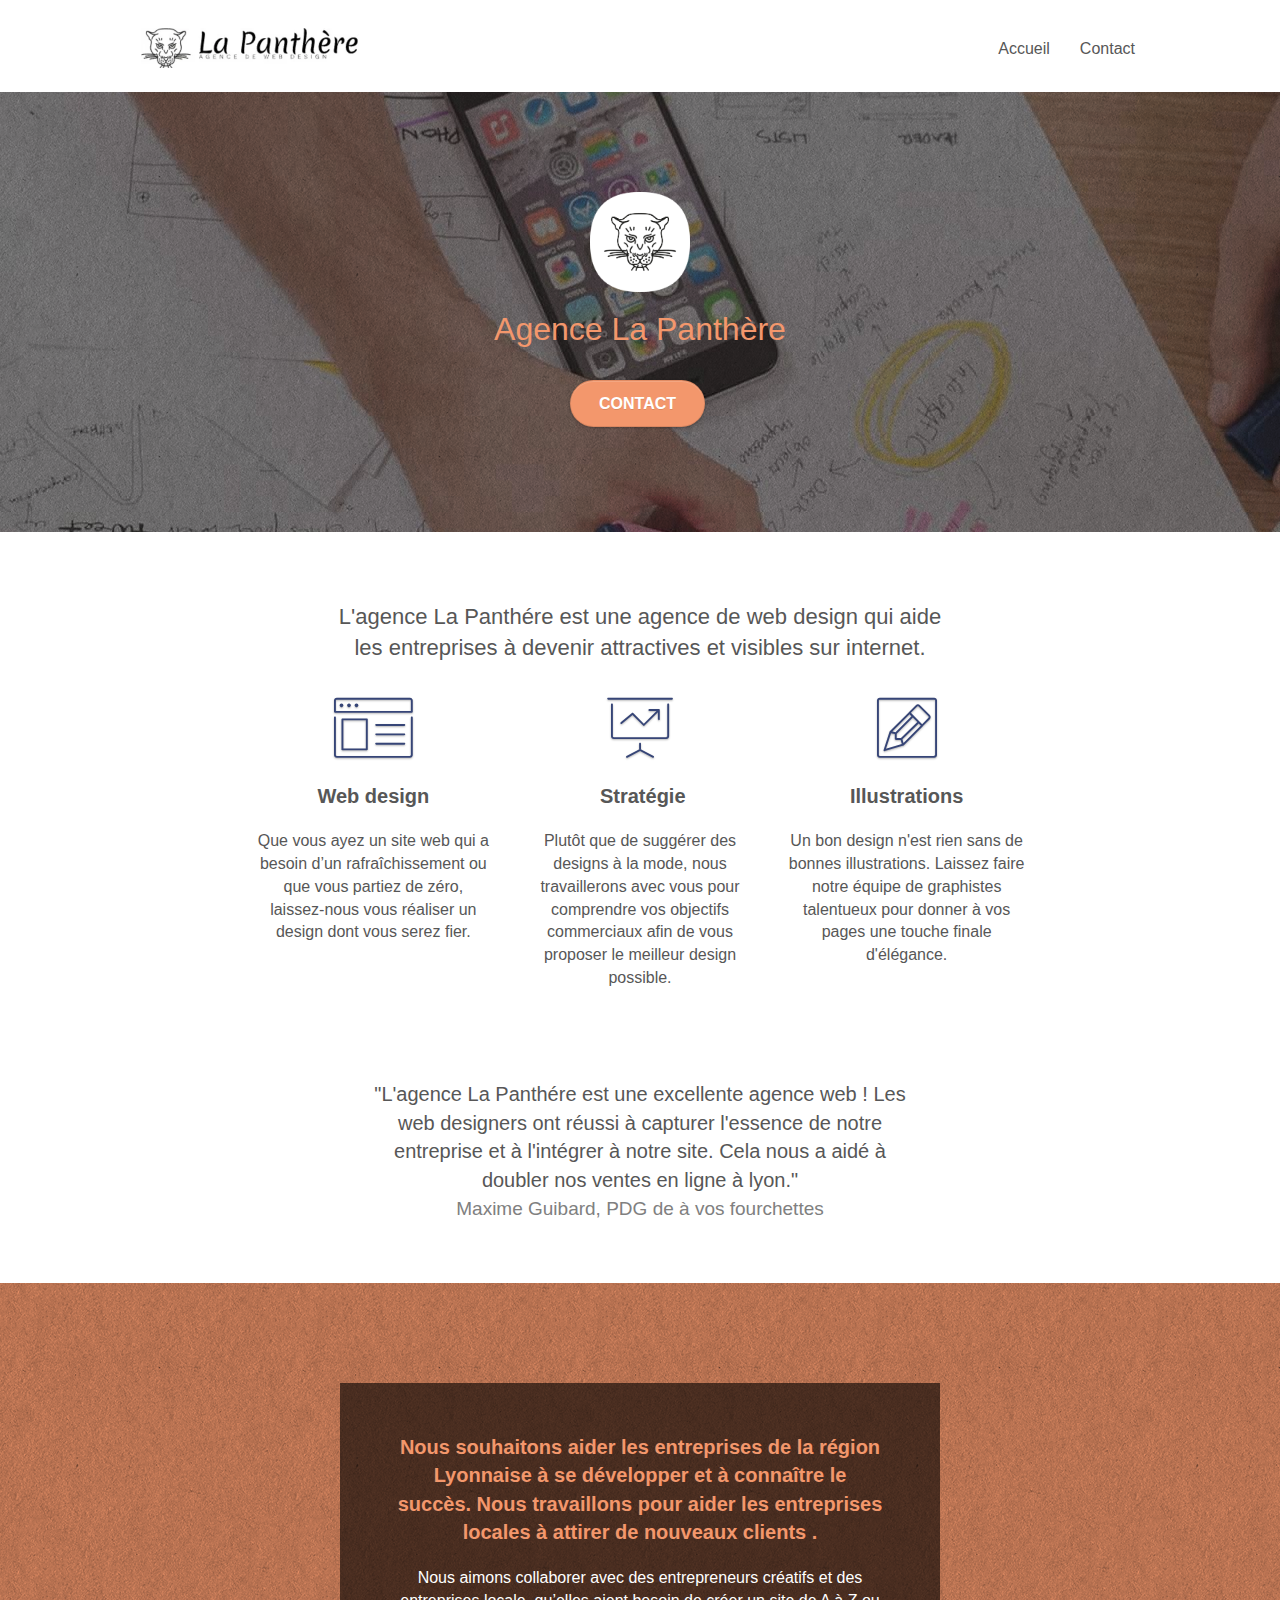
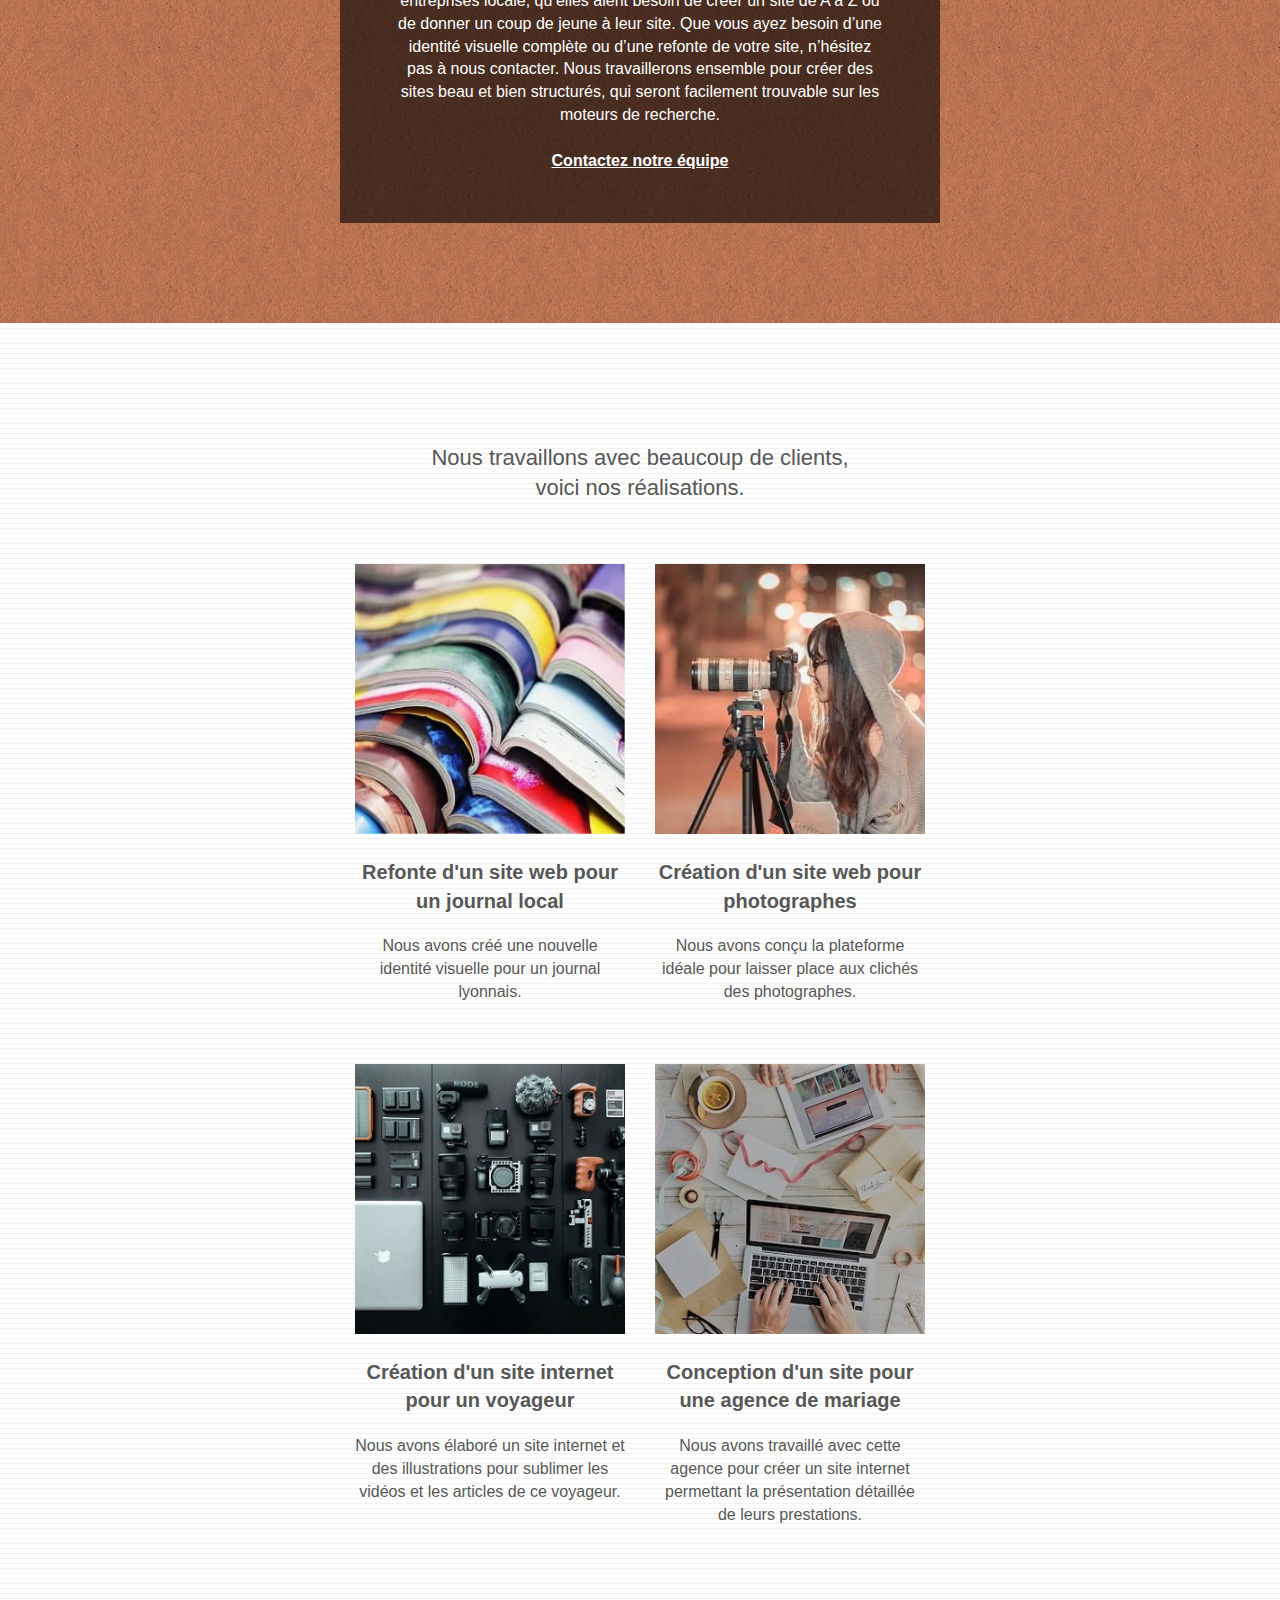
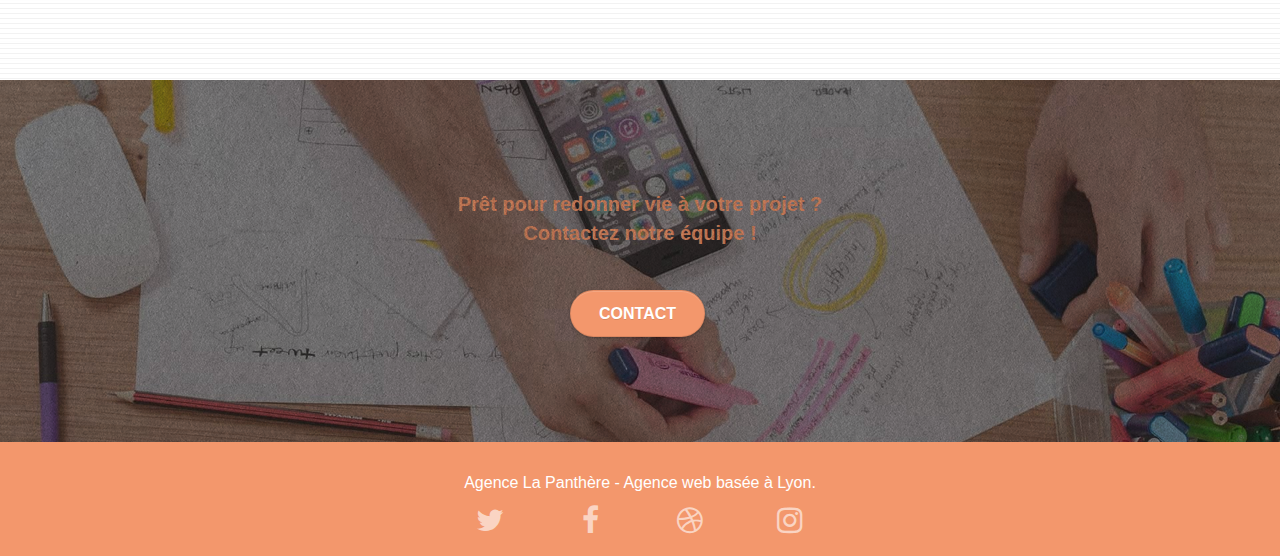
==== index.html @ a29564c0 "Reupload du projet du a un probléme git" ====
<!doctype html>
<html lang="fr">
<head>
    <meta charset="utf-8">
	<meta name="description" content="Nous souhaitons aider les entreprises de la région Lyonnaise à se développer et à connaître le succès. Nous travaillons pour aider les entreprises locales à attirer de nouveaux clients .">
    <meta name="viewport" content="width=device-width, initial-scale=1.0, viewport-fit=cover">
    <link rel="shortcut icon" type="image/png" href="favicon.jpg">
    
	<link rel="stylesheet" type="text/css" href="./css/bootstrap.css">
	<link rel="stylesheet" type="text/css" href="style.css">
	<link rel="stylesheet" type="text/css" href="./css/font-awesome.css">
	<link rel="stylesheet" type="text/css" href="./css/et-line.css">
	
    
	<script src="./js/jquery-2.1.0.js"></script>
	<script src="./js/bootstrap.js"></script>
	<script src="./js/blocs.js"></script>
	<script src="./js/jquery.touchSwipe.js" defer></script>
	<script src="./js/gmaps.js"></script>

    <title>La Panthére</title>

    
<!-- Analytics -->
 
<!-- Analytics END -->
    
</head>
<body>
<!-- Principal conteneur -->
<main class="page-container">
    
<!-- bloc-0 -->
<header class="bloc bgc-white l-bloc " id="bloc-0">
	<div class="container bloc-sm">

		<nav class="navbar row">
			<div class="navbar-header">
				<a class="navbar-brand" href="index.html"><img src="img/agence-la-panthere-monochrome.webp" alt="Logo La panthére" height="40" width="218.17px" /></a>
			<button id="nav-toggle" type="button" class="ui-navbar-toggle navbar-toggle" data-toggle="collapse" data-target=".navbar-1">
					<span class="sr-only">Toggle navigation</span><span class="icon-bar"></span><span class="icon-bar"></span><span class="icon-bar"></span>
				</button>
			</div>
			<div class="collapse navbar-collapse navbar-1 special-dropdown-nav">
				<ul class="site-navigation nav navbar-nav">
					<li>
						<a href="index.html">Accueil</a>
					</li>
					<li>
					</li>
					<li>
						<a href="page2.html">Contact</a>
					</li>
				</ul>
			</div>
		</nav>
	</div>
</header>
<!-- bloc-0 END -->

<!-- bloc-1-presentation -->
<section class="bloc bgc-dark-slate-blue bg-banniere d-bloc bg-t-edge bloc-bg-texture texture-paper b-parallax" id="bloc-1-hero">
	<div class="container bloc-lg">
		<div class="row tight-width-whitespace">
			<div class="col-sm-12">
				<img src="img/logo.png" class="center-block image-resize-mode"  alt="Logo La panthére" />
				<h1 class="text-center hero-bloc-text tc-white ">
					Agence La Panthère
				</h1>
				<div class="text-center">
					<a href="page2.html" class="btn btn-lg btn-clean btn-rd cta-hero btn-atomic-tangerine" id="cta-hero">Contact</a>
				</div>
			</div>
		</div>
	</div>
</section>
<!-- bloc-1-presentation END -->

<!-- bloc-2-services -->
<section class="bloc bgc-white l-bloc" id="bloc-2-services">
	<div class="container bloc-md">
		<div class="row">
			<div class="col-sm-12 text-center">
				<h2 >L'agence La Panthére est une agence de web design qui aide<br>les entreprises à devenir attractives et visibles sur internet.</h2>
			</div>
		</div>
		<div class="row voffset-lg med-width-whitespace">
			<div class="col-sm-4">
				<div class="text-center">
					<span class="et-icon-browser sm-shadow icon-dark-slate-blue icons icon-lg"></span>
				</div>
				<p class="mg-md text-center titre_block">
					Web design
				</p>
				<p class="text-center ">
					Que vous ayez un site web qui a besoin d&rsquo;un rafraîchissement ou que vous partiez de zéro, laissez-nous vous réaliser un design dont vous serez fier.
				</p>
			</div>
			<div class="col-sm-4">
				<div class="text-center">
					<span class="et-icon-presentation sm-shadow icon-dark-slate-blue icons icon-lg"></span>
				</div>
				<p class="mg-md text-center titre_block">
					&nbsp;Stratégie
				</p>
				<p class="text-center ">
					Plutôt que de suggérer des designs à la mode, nous travaillerons avec vous pour comprendre vos objectifs commerciaux afin de vous proposer le meilleur design possible.<br>
				</p>
			</div>
			<div class="col-sm-4">
				<div class="text-center">
					<span class="et-icon-edit sm-shadow icon-dark-slate-blue icons icon-lg"></span>
				</div>
				<p class="mg-md text-center titre_block">
					Illustrations
				</p>
				<p class="text-center ">
					Un bon design n'est rien sans de bonnes illustrations. Laissez faire notre équipe de graphistes talentueux pour donner à vos pages une touche finale d'élégance.
				</p>
			</div>
		</div>
		<div class="row voffset-lg voffset">
			<div class="col-xs-12 col-md-8 col-md-offset-2 text-center">
				<p class="citation">"L'agence La Panthére est une excellente agence web ! Les<br> web designers ont réussi à capturer l'essence de notre<br> entreprise et à l'intégrer à notre site. Cela nous a aidé à<br> doubler nos ventes en ligne à lyon."<br>
				<span class="signe">Maxime Guibard, PDG de à vos fourchettes</span></p>

			</div>
		</div>
	</div>
</section>
<!-- bloc-2-services END -->

<!-- bloc-3-what-i-do -->
<section class="bloc tc-white bgc-atomic-tangerine bg-presentation d-bloc bloc-bg-texture texture-paper b-parallax" id="bloc-3-what-i-do">
	<div class="container bloc-lg">
		<div class="row tight-width-whitespace black-background">
			<div class="col-sm-12">
				<p class="mg-md text-center tc-white titre_block">
					Nous souhaitons aider les entreprises de la région Lyonnaise à se développer et à connaître le succès. Nous travaillons pour aider les entreprises locales à attirer de nouveaux clients .<br>
				</p>
				<p class="text-center white">
					Nous aimons collaborer avec des entrepreneurs créatifs et des entreprises locale, qu’elles aient besoin de créer un site de A à Z ou de donner un coup de jeune à leur site. Que vous ayez besoin d’une identité visuelle complète ou d’une refonte de votre site, n’hésitez pas à nous contacter. Nous travaillerons ensemble pour créer des sites beau et bien structurés, qui seront facilement trouvable sur les moteurs de recherche. <br><br><a class="ltc-white bold-link" href="page2.html">Contactez notre équipe</a><br>
				</p>
			</div>
		</div>
	</div>
</section>
<!-- bloc-3-what-i-do END -->

<!-- bloc-4-portfolio -->
<section class="bloc bgc-white bg-lines-h2-bg bg-repeat l-bloc" id="bloc-4-portfolio">
	<div class="container bloc-lg">
		<div class="row">
			<div class="col-sm-12 text-center">
				<h2>Nous travaillons avec beaucoup de clients,<br> voici nos réalisations.</h2>
			</div>
		</div>
		<div class="row tight-width-whitespace portfolio-row">
			<div class="col-sm-6">
				<a href="#" data-lightbox="img/1.webp" data-gallery-id="gallery-1" data-caption="Refonte d'un site web pour un journal local" data-frame="snapshot-lb"><img src="img/1.webp" alt="Image d'un Design de journal local" class="img-responsive portfolio-thumb" /></a>
				<p class="mg-md text-center titre_block">
					Refonte d'un site web pour un journal local
				</p>
				<p class="text-center">
					Nous avons créé une nouvelle identité visuelle pour un journal lyonnais.
				</p>
			</div>
			<div class="col-sm-6">
				<a href="#" data-lightbox="img/2.webp" data-gallery-id="gallery-1" data-caption="Création d'un site web pour photographes" data-frame="snapshot-lb"><img src="img/2.webp" class="img-responsive portfolio-thumb" alt="Image site web Photographes" /></a>
				<p class="mg-md text-center titre_block">
					Création d'un site web pour photographes
				</p>
				<p class="text-center">
					Nous avons conçu la plateforme idéale pour laisser place aux clichés des photographes.
				</p>
			</div>
		</div>
		<div class="row tight-width-whitespace portfolio-row">
			<div class="col-sm-6">
				<a href="#" data-lightbox="img/3.webp" data-gallery-id="gallery-1" data-caption="Création d'un site internet pour un voyageur" data-frame="snapshot-lb"><img src="img/3.webp" class="img-responsive portfolio-thumb" alt="Image d'un site web pour un voyageur"/></a>
				<p class="mg-md text-center titre_block">
					Création d'un site internet pour un voyageur
				</p>
				<p class="text-center">
					Nous avons élaboré un site internet et des illustrations pour sublimer les vidéos et les articles de ce voyageur.
				</p>
			</div>
			<div class="col-sm-6">
				<a href="#" data-lightbox="img/4.webp" data-gallery-id="gallery-1" data-caption="Conception d'un site pour une agence de mariage" data-frame="snapshot-lb"><img src="img/4.webp" class="img-responsive portfolio-thumb" alt="Image d'une personne entrain de creer un site web pour une agence de mariage" /></a>
				<p class="mg-md text-center titre_block">
					Conception d'un site pour une agence de mariage
				</p>
				<p class="text-center">
					Nous avons travaillé avec cette agence pour créer un site internet permettant la présentation détaillée de leurs prestations.
				</p>
			</div>
		</div>
	</div>
</section>
<!-- bloc-4-portfolio END -->

<!-- bloc-5-cta -->
<section class="bloc bgc-dark-slate-blue bg-banniere d-bloc bloc-bg-texture texture-paper" id="bloc-5-cta">
	<div class="container bloc-lg">
		<div class="row">
			<p class="mg-md text-center tc-white titre_block">
				Prêt pour redonner vie à votre projet ?<br>Contactez notre équipe !
			</p>
			<div class="col-sm-12 text-center">
				<a href="page2.html" class="btn btn-atomic-tangerine btn-clean btn-rd btn-lg cta-hero">Contact</a>
			</div>
		</div>
	</div>
</section>
<!-- bloc-5-cta END -->

<!-- Footer - bloc-8 -->
<footer class="bloc bgc-atomic-tangerine d-bloc" id="bloc-8">
	<div class="container bloc-sm">
		<div class="row">
			<div class="col-sm-12">
				<p class="text-center white">
					Agence La Panthère - Agence web basée à Lyon.<br>
				</p>
				
				<div class="row row-no-gutters social">
					<div class="col-sm-3">
						<div class="text-center">
							<a class="social" href="#" aria-label="Twitter"><span class="fa fa-twitter icon-md"></span></a>
						</div>
					</div>
					<div class="col-sm-3">
						<div class="text-center">
							<a class="social" href="#" aria-label="Facebook"><span class="fa fa-facebook icon-md"></span></a>
						</div>
					</div>
					<div class="col-sm-3">
						<div class="text-center">
							<a class="social" href="#" aria-label="Dribbble"><span class="fa fa-dribbble icon-md"></span></a>
						</div>
					</div>
					<div class="col-sm-3">
						<div class="text-center">
							<a class="social" href="#" aria-label="Instagram"><span class="fa fa-instagram icon-md"></span></a>
						</div>
					</div>
				</div>
				
			</div>
		</div>
	</div>
</footer>
<!-- Footer - bloc-8 END -->

</main>
<!-- Principal conteneur END -->
    

</body>
</html>
---- style.css ----
body {
    margin: 0;
    padding: 0;
    background: #FFF;
    overflow-x: hidden;
    -webkit-font-smoothing: antialiased;
    -moz-osx-font-smoothing: grayscale;
}

a,
button {
    transition: all .3s ease-in-out;
    outline: none!important;
}

a:hover {
    text-decoration: none;
    cursor: pointer;
}

#page-loading-blocs-notifaction {
    position: fixed;
    top: 0;
    bottom: 0;
    width: 100%;
    z-index: 100000;
    background: #FFFFFF url("img/pageload-spinner.gif") no-repeat center center;
}

.bloc {
    width: 100%;
    clear: both;
    background: 50% 50% no-repeat;
    padding: 0 50px;
    -webkit-background-size: cover;
    -moz-background-size: cover;
    -o-background-size: cover;
    background-size: cover;
    position: relative;
}

.bloc .container {
    padding-left: 0;
    padding-right: 0;
}

.bloc-lg {
    padding: 100px 50px;
}

.bloc-md {
    padding: 50px;
}

.bloc-sm {
    padding: 20px 50px;
}

.bg-center,
.bg-l-edge,
.bg-r-edge,
.bg-t-edge,
.bg-b-edge,
.bg-tl-edge,
.bg-bl-edge,
.bg-tr-edge,
.bg-br-edge,
.bg-repeat {
    -webkit-background-size: auto!important;
    -moz-background-size: auto!important;
    -o-background-size: auto!important;
    background-size: auto!important;
}

.bg-repeat {
    background: repeat;
}

.bg-t-edge {
    background: top no-repeat;
}

.bloc-bg-texture::before {
    content: "";
    background-size: 2px 2px;
    position: absolute;
    top: 0;
    bottom: 0;
    left: 0;
    right: 0;
}

.texture-paper::before {
    background: url("img/texture-paper.webp");
    background-size: 280px 280px;
    opacity: 1;
}

.b-parallax {
    background-attachment: fixed;
}

.d-bloc {
    color: rgba(255, 255, 255, .7);
}

.d-bloc button:hover {
    color: rgba(255, 255, 255, .9);
}

.d-bloc .icon-round,
.d-bloc .icon-square,
.d-bloc .icon-rounded,
.d-bloc .icon-semi-rounded-a,
.d-bloc .icon-semi-rounded-b {
    border-color: rgba(255, 255, 255, .9);
}

.d-bloc .divider-h span {
    border-color: rgba(255, 255, 255, .2);
}

.d-bloc .a-btn,
.d-bloc .navbar a,
.d-bloc .navbar-brand,
.d-bloc a .icon-sm,
.d-bloc a .icon-md,
.d-bloc a .icon-lg,
.d-bloc a .icon-xl,
.d-bloc h1 a,
.d-bloc h2 a,
.d-bloc h3 a,
.d-bloc h4 a,
.d-bloc h5 a,
.d-bloc h6 a,
.d-bloc p a {
    color: rgba(255, 255, 255, .6);
}

.d-bloc .a-btn:hover,
.d-bloc .navbar a:hover,
.d-bloc .navbar-brand:hover,
.d-bloc a:hover .icon-sm,
.d-bloc a:hover .icon-md,
.d-bloc a:hover .icon-lg,
.d-bloc a:hover .icon-xl,
.d-bloc h1 a:hover,
.d-bloc h2 a:hover,
.d-bloc h3 a:hover,
.d-bloc h4 a:hover,
.d-bloc h5 a:hover,
.d-bloc h6 a:hover,
.d-bloc p a:hover {
    color: rgba(255, 255, 255, 1);
}

.d-bloc .navbar-toggle .icon-bar {
    background: rgba(255, 255, 255, 1);
}

.d-bloc .btn-wire,
.d-bloc .btn-wire:hover {
    color: rgba(255, 255, 255, 1);
    border-color: rgba(255, 255, 255, 1);
}

.d-bloc .panel {
    color: rgba(0, 0, 0, .5);
}

.d-bloc .panel button:hover {
    color: rgba(0, 0, 0, .7);
}

.d-bloc .panel icon {
    border-color: rgba(0, 0, 0, .7);
}

.d-bloc .panel .divider-h span {
    border-color: rgba(0, 0, 0, .1);
}

.d-bloc .panel .a-btn {
    color: rgba(0, 0, 0, .6);
}

.d-bloc .panel .a-btn:hover {
    color: rgba(0, 0, 0, 1);
}

.d-bloc .panel .btn-wire,
.d-bloc .panel .btn-wire:hover {
    color: rgba(0, 0, 0, .7);
    border-color: rgba(0, 0, 0, .3);
}

.d-bloc .panel,
.l-bloc {
    color: rgba(0, 0, 0, .5);
}

.d-bloc .panel button:hover,
.l-bloc button:hover {
    color: rgba(0, 0, 0, .7);
}

.l-bloc .icon-round,
.l-bloc .icon-square,
.l-bloc .icon-rounded,
.l-bloc .icon-semi-rounded-a,
.l-bloc .icon-semi-rounded-b {
    border-color: rgba(0, 0, 0, .7);
}

.d-bloc .panel .divider-h span,
.l-bloc .divider-h span {
    border-color: rgba(0, 0, 0, .1);
}

.d-bloc .panel .a-btn,
.l-bloc .a-btn,
.l-bloc .navbar a,
.l-bloc .navbar-brand,
.l-bloc a .icon-sm,
.l-bloc a .icon-md,
.l-bloc a .icon-lg,
.l-bloc a .icon-xl,
.l-bloc h1 a,
.l-bloc h2 a,
.l-bloc h3 a,
.l-bloc h4 a,
.l-bloc h5 a,
.l-bloc h6 a,
.l-bloc p a {
    color: rgba(0, 0, 0, .6);
}

.d-bloc .panel .a-btn:hover,
.l-bloc .a-btn:hover,
.l-bloc .navbar a:hover,
.l-bloc .navbar-brand:hover,
.l-bloc a:hover .icon-sm,
.l-bloc a:hover .icon-md,
.l-bloc a:hover .icon-lg,
.l-bloc a:hover .icon-xl,
.l-bloc h1 a:hover,
.l-bloc h2 a:hover,
.l-bloc h3 a:hover,
.l-bloc h4 a:hover,
.l-bloc h5 a:hover,
.l-bloc h6 a:hover,
.l-bloc p a:hover {
    color: rgba(0, 0, 0, 1);
}

.l-bloc .navbar-toggle .icon-bar {
    color: rgba(0, 0, 0, .6);
}

.d-bloc .panel .btn-wire,
.d-bloc .panel .btn-wire:hover,
.l-bloc .btn-wire,
.l-bloc .btn-wire:hover {
    color: rgba(0, 0, 0, .7);
    border-color: rgba(0, 0, 0, .3);
}

.voffset {
    margin-top: 30px;
}

.voffset-lg {
    margin-top: 80px;
}

.row-no-gutters {
    margin-right: 0;
    margin-left: 0;
}

.row.row-no-gutters > [class^="col-"],
.row.row-no-gutters > [class*=" col-"] {
    padding-right: 0;
    padding-left: 0;
}

#bloc-1-hero h1 {
    font-size: 32px;
}

.navbar {
    margin-bottom: 0;
    z-index: 1;
}

.navbar-brand {
    height: auto;
    padding: 3px 15px;
    font-size: 25px;
    font-weight: normal;
    font-weight: 600;
    line-height: 44px;
}

.navbar-brand img {
    max-height: 200px;
    margin: 0 5px 0 0;
    display: inline;
}

.navbar-brand img[src$=svg] {
    min-width: 100px;
}

.nav-center .navbar-brand img {
    margin: 0;
}

.navbar .nav {
    padding-top: 2px;
    margin-right: -16px;
    float: right;
    z-index: 1;
}

.nav > li {
    float: left;
    margin-top: 4px;
    font-size: 16px;
}

.navbar-nav .open .dropdown-menu > li > a {
    text-align: inherit;
}

.nav > li a:hover,
.nav > li a:focus {
    background: transparent;
}

.navbar-toggle {
    margin: 10px 10px 0 0;
    border: 0px;
}

.navbar-toggle:hover {
    background: transparent!important;
}

.navbar-toggle .icon-bar {
    background-color: rgba(0, 0, 0, .5);
    width: 26px;
}

.nav-invert .navbar .nav {
    float: left;
}

.nav-invert .navbar-header,
.nav-invert .navbar-brand {
    float: right;
    position: relative;
    z-index: 2;
}

.citation {
    font-size: 20px;
}

.signe{
    font-weight: 100;
    font-size: 19px;
    color: gray;
}

@media (min-width: 768px) {
    .site-navigation {
        position: absolute;
        top: 50%;
        right: 20px;
        transform: translate(0, -50%);
        -webkit-transform: translateY(-50%);
    }
    .nav > li .dropdown-menu a,
    .nav > li .dropdown-menu a:hover {
        color: #484848;
    }
    .nav-invert .site-navigation {
        left: 0;
        right: 0;
    }
    .nav-center {
        text-align: center;
    }
    .nav-center .navbar-header {
        width: 100%;
    }
    .nav-center .navbar-header,
    .nav-center .navbar-brand,
    .nav-center .nav > li {
        float: none;
        display: inline-block;
    }
    .nav-center .site-navigation {
        position: relative;
        width: 100%;
        right: 0;
        margin-right: 0px;
        margin-top: 20px;
    }
    .nav-center.mini-nav .navbar-toggle {
        float: none;
        margin: 10px auto 0;
    }
}

.nav > li > .dropdown a {
    background: none!important;
    display: block;
    padding: 14px 15px;
}

nav .caret {
    margin: 0 5px;
}

.dropdown-menu .dropdown-menu {
    top: -8px;
    left: 100%;
}

.dropdown-menu .dropmenu-flow-right {
    top: 100%;
    left: 0;
    margin-left: -1px;
    border-top-left-radius: 0;
    border-top-right-radius: 0;
}

.dropdown-menu .dropdown span {
    border: 4px solid black;
    border-top-color: transparent;
    border-right-color: transparent;
    border-bottom-color: transparent;
    margin: 6px -5px 0 0!important;
    float: right;
}

.mg-md {
    margin-top: 10px;
    margin-bottom: 20px;
}

.mg-lg {
    margin-top: 10px;
    margin-bottom: 40px;
}

.btn {
    margin: 0 5px 5px 0;
}

.btn.pull-right {
    margin: 0 0 5px 5px;
}

.btn-d,
.btn-d:hover,
.btn-d:focus {
    color: #FFF;
    background: rgba(0, 0, 0, .3);
}

button {
    outline: none!important;
}

.btn-rd {
    border-radius: 40px;
}

.btn-clean {
    border: 1px solid rgba(0, 0, 0, .08);
    border-bottom-color: rgba(0, 0, 0, .1);
    text-shadow: 0 1px 0 rgba(0, 0, 1, .1);
    box-shadow: 0 1px 3px rgba(0, 0, 1, .25), inset 0 1px 0 0 rgba(255, 255, 255, .15);
}

.icon-md {
    font-size: 30px!important;
}

.icon-lg {
    font-size: 60px!important;
}

.sm-shadow {
    text-shadow: 0 1px 2px rgba(0, 0, 0, .3);
}

.panel-sq,
.panel-sq .panel-heading,
.panel-sq .panel-footer {
    border-radius: 0;
}

.panel-rd {
    border-radius: 30px;
}

.panel-rd .panel-heading {
    border-radius: 29px 29px 0 0;
}

.panel-rd .panel-footer {
    border-radius: 0 0 29px 29px;
}

.form-control {
    border-color: rgba(0, 0, 0, .1);
    box-shadow: none;
}

.scrollToTop {
    width: 40px;
    height: 40px;
    position: fixed;
    bottom: 20px;
    right: 20px;
    opacity: 0;
    z-index: 500;
    transition: all .3s ease-in-out;
}

.scrollToTop span {
    margin-top: 6px;
}

.showScrollTop {
    font-size: 14px;
    opacity: 1;
}

a[data-lightbox] {
    position: relative;
    display: block;
    text-align: center;
}

a[data-lightbox]:hover::before {
    content: "+";
    font-family: "HelveticaNeue-Light", "Helvetica Neue Light", "Helvetica Neue", Helvetica, Arial;
    font-size: 32px;
    width: 50px;
    height: 50px;
    margin-left: -25px;
    border-radius: 50%;
    background: rgba(0, 0, 0, .6);
    color: #FFF;
    font-weight: 100;
    z-index: 1;
    position: absolute;
    top: 50%;
    transform: translateY(-50%);
    -webkit-transform: translateY(-50%);
}

a[data-lightbox]:hover img {
    opacity: 0.6;
    -webkit-animation-fill-mode: none;
    animation-fill-mode: none;
}

#lightbox-modal {
    display: flex;
    align-items: center;
}

#lightbox-modal .modal-dialog {
    width: 90%;
    max-width: 900px;
    margin: 0 auto 0;
}

#lightbox-modal .modal-dialog img {
    max-height: 90vh;
    margin: 0 auto;
}

.lightbox-caption {
    padding: 20px;
    color: #FFF;
    background: rgba(0, 0, 0, .5);
    position: absolute;
    left: 15px;
    right: 15px;
    bottom: 5px;
}

.close-lightbox {
    color: #FFF;
    font-size: 30px;
    position: absolute;
    top: 20px;
    right: 20px;
    z-index: 20;
    background: rgba(0, 0, 0, .5);
    border: none;
    line-height: 30px;
    padding: 0 9px 5px;
    opacity: 0.3;
}

.close-lightbox:hover,
.next-lightbox:hover,
.prev-lightbox:hover {
    opacity: 1.0;
    color: #FFF;
}

.next-lightbox,
.prev-lightbox {
    font-size: 20px;
    color: rgba(255, 255, 255, .9);
    background: rgba(0, 0, 0, .5);
    transition: all .2s ease-in-out;
    position: absolute;
    top: 45%;
    z-index: 1;
    opacity: 0.4;
}

.next-lightbox {
    padding: 6px 8px 1px 13px;
    right: 25px;
}

.prev-lightbox {
    padding: 6px 13px 1px 10px;
    left: 25px;
}

.snapshot-lb .modal-body {
    padding-bottom: 45px;
}

.snapshot-lb .lightbox-caption {
    padding: 0;
    color: rgba(0, 0, 0, .5);
    background: none;
}

h1,
h2,
h3,
h4,
h5,
h6,
p,
label,
.btn,
a {
    font-family: "helvetica";
    font-weight: 400;
    color: #575757!important;
}

.container {
    max-width: 1000px;
}

.hero-bloc-text {
    font-size: 38px;
}

.hero-bloc-text-sub {
    font-size: 36px;
}



.statement-bloc-text {
    line-height: 26px;
    font-style: italic;
    font-size: 20px;
    text-align: center;
    font-weight: lighter;
    max-width: 520px;
    margin: auto auto auto auto;
}

p {
    font-size: 16px;
}

.tight-width-whitespace {
    max-width: 600px;
    margin: auto auto auto auto;
}

.h1 {
    font-size: 20px;
    font-family: "Open Sans";
}

.cta-hero {
    margin-top: 22px;
    color: #FFFFFF!important;
    text-transform: uppercase;
    padding: 12px 28px 12px 28px;
    font-size: 16px;
    font-weight: 700;
}

.social {
    max-width: 400px;
    margin: auto auto auto auto;
}

h2 {
    font-size: 22px;
    line-height: 1.4em;
}

h3 {
    font-size: 15px;
    text-transform: uppercase;
    font-weight: 700;
    color: #333333!important;
}

.med-width-whitespace {
    max-width: 800px;
    margin: auto auto auto auto;
    box-shadow: 0px 0px 0px #000000;
}

h1 {
    color: #333333!important;
}

h4 {
    color: #333333!important;
}

.icons {
    margin-bottom: 14px;
    margin-top: 24px;
}

.white {
    color: #FFFFFF!important;
    margin-top: 10px;
}


.portfolio-thumb {
    margin-bottom: 24px;
}

.portfolio-row {
    margin-bottom: 44px;
    margin-top: 50px;
}

.avatar {
    box-shadow: 0px 4px 9px rgba(0, 0, 0, 0.3);
}

.black-background {
    background-color: rgba(0, 0, 0, 0.6);
    padding: 40px 40px 40px 40px;
}

.bold-link {
    font-weight: 900;
    text-decoration: underline!important;
}

.bgc-white {
    background-color: #FFFFFF;
}

.bgc-dark-slate-blue {
    background-color: #364577;
}

.bgc-atomic-tangerine {
    background-color: #F3976C;
}

.tc-white {
    color: #F3976C!important;
}



.btn-atomic-tangerine {
    background: #F3976C;
    color: #FFFFFF!important;
}

.titre_block{
font-weight: bold;
font-size: 20px;
}
.img-responsive{
    width: 270px;
    height: 270px;
}

.btn-atomic-tangerine:hover {
    background: #c27956!important;
    color: #FFFFFF!important;
}

.ltc-white {
    color: #FFFFFF!important;
}

.ltc-white:hover {
    color: #cccccc!important;
}

.ltc-atomic-tangerine {
    color: #F3976C!important;
}

.ltc-atomic-tangerine:hover {
    color: #c27956!important;
}

.icon-dark-slate-blue {
    color: #364577!important;
    border-color: #364577!important;
}

.image-resize-mode{
    width: 100px;
    height: 100px;
}

.portfolio-thum{
    width: 270px;
    height: 270px;
}

.bg-dots-bg {
    background-image: url("img/dots-bg.webp");
}

.bg-lines-h2-bg {
    background-image: url("img/lines-h2-bg.webp");
}

.bg-banniere {
    background-image: url("img/agence-la-panthere.webp");
}

.bg-presentation {
    background-image: url("img/image-de-presentation.webp");
}

@media (max-width: 1024px) {
    .bloc {
        padding-left: 20px;
        padding-right: 20px;
    }
    .bloc.full-width-bloc,
    .bloc-tile-2.full-width-bloc .container,
    .bloc-tile-3.full-width-bloc .container,
    .bloc-tile-4.full-width-bloc .container {
        padding-left: 0;
        padding-right: 0;
    }
}

@media (max-width: 992px) and (min-width: 768px) {
    .navbar .nav {
        max-width: 80%
    }
    .nav-center.navbar .nav {
        max-width: 100%
    }
}

@media only screen and (min-device-width: 768px) and (max-device-width: 1024px) and (orientation: landscape) {
    .b-parallax {
        background-attachment: scroll;
    }
}

@media only screen and (min-device-width: 1024px) and (max-device-width: 1366px) and (-webkit-min-device-pixel-ratio: 1.5) {
    .b-parallax {
        background-attachment: scroll;
    }
}

@media (max-width: 991px) {
    .container {
        width: 100%;
    }
    .b-parallax {
        background-attachment: scroll;
    }
    .page-container,
    #hero-bloc {
        overflow-x: hidden;
        position: relative;
    }
    .bloc {
        padding-left: constant(safe-area-inset-left);
        padding-right: constant(safe-area-inset-right);
    }
    .bloc-group,
    .bloc-group .bloc {
        display: block;
        width: 100%;
    }
    .bloc-fill-screen .fill-bloc-top-edge,
    .bloc-fill-screen .fill-bloc-bottom-edge {
        padding: 0 20px;
        padding-left: constant(safe-area-inset-left);
        padding-right: constant(safe-area-inset-right);
    }
}

@media (max-width: 767px) {
    .page-container {
        overflow-x: hidden;
        position: relative;
    }
    h1,
    h2,
    h3,
    h4,
    h5,
    h6,
    p,
    #disqus_thread {
        padding-left: 10px!important;
        padding-right: 10px!important;
    }
    .b-parallax {
        background-attachment: scroll;
    }
    .navbar .nav {
        padding-top: 0;
        border-top: 1px solid rgba(0, 0, 0, .2);
        float: none!important;
    }
    .navbar.row {
        margin-left: 0;
        margin-right: 0;
    }
    .site-navigation {
        position: inherit;
        transform: none;
        -webkit-transform: none;
        -ms-transform: none;
    }
    .nav > li {
        margin-top: 0;
        border-bottom: 1px solid rgba(0, 0, 0, .1);
        background: rgba(0, 0, 0, .05);
        text-align: left;
        padding-left: 15px;
        width: 100%;
    }
    .nav > li:hover {
        background: rgba(0, 0, 0, .08);
    }
    .dropdown .dropdown a .caret {
        float: none;
        margin: 5px 0 0 10px!important;
        border: 4px solid black;
        border-bottom-color: transparent;
        border-right-color: transparent;
        border-left-color: transparent;
    }
    #hero-bloc .navbar .nav {
        background: rgba(0, 0, 0, .8);
    }
    #hero-bloc .navbar .nav a {
        color: rgba(255, 255, 255, .6);
    }
    .hero {
        padding: 50px 0;
    }
    .hero-nav {
        left: -1px;
        right: -1px;
    }
    .navbar-collapse {
        padding: 0;
        overflow-x: hidden;
        -webkit-box-shadow: none;
        box-shadow: none;
    }
    .navbar-brand img {
        max-height: 40px;
        width: auto;
    }
    .nav-invert .navbar-header {
        float: none;
        width: 100%;
    }
    .nav-invert .navbar-toggle {
        float: left;
        margin-left: 10px;
    }
    .bloc {
        padding-left: 0;
        padding-right: 0;
    }
    .bloc-xxl,
    .bloc-xl,
    .bloc-lg {
        padding: 40px 0;
    }
    .bloc-sm,
    .bloc-md {
        padding-left: 0;
        padding-right: 0;
    }
    .bloc-tile-2 .container,
    .bloc-tile-3 .container,
    .bloc-tile-4 .container,
    .bloc-fill-screen .fill-bloc-top-edge,
    .bloc-fill-screen .fill-bloc-bottom-edge {
        padding-left: 0;
        padding-right: 0;
    }
    .a-block {
        padding: 0 10px;
    }
    .btn-dwn {
        display: none;
    }
    .voffset {
        margin-top: 5px;
    }
    .voffset-md {
        margin-top: 20px;
    }
    .voffset-lg {
        margin-top: 30px;
    }
    form {
        padding: 5px;
    }
    .close-lightbox {
        display: inline-block;
    }
    .blocsapp-device-iphone5 {
        background-size: 216px 425px;
        padding-top: 60px;
        width: 216px;
        height: 425px;
    }
    .blocsapp-device-iphone5 img {
        width: 180px;
        height: 320px;
    }
}

@media (max-width: 400px) {
    .bloc {
        padding-left: 0;
        padding-right: 0;
    }
}

@media (max-width: 767px) {
    .bloc-mob-center-text {
        text-align: center;
    }
}

@media screen and (min-width: 320px) and (max-width: 550px) {
    .img-responsive{
        margin: auto;
    }
}
---- css/et-line.css ----
@font-face {
    font-family: et-line;
    src: url(../fonts/et-line.eot);
    src: url(../fonts/et-line.eot?#iefix) format('embedded-opentype'), url(../fonts/et-line.woff) format('woff'), url(../fonts/et-line.ttf) format('truetype'), url(../fonts/et-line.svg#et-line) format('svg');
    font-weight: 400;
    font-style: normal
}

.et-icon-adjustments,
.et-icon-alarmclock,
.et-icon-anchor,
.et-icon-aperture,
.et-icon-attachment,
.et-icon-bargraph,
.et-icon-basket,
.et-icon-beaker,
.et-icon-bike,
.et-icon-book-open,
.et-icon-briefcase,
.et-icon-browser,
.et-icon-calendar,
.et-icon-camera,
.et-icon-caution,
.et-icon-chat,
.et-icon-circle-compass,
.et-icon-clipboard,
.et-icon-clock,
.et-icon-cloud,
.et-icon-compass,
.et-icon-desktop,
.et-icon-dial,
.et-icon-document,
.et-icon-documents,
.et-icon-download,
.et-icon-dribbble,
.et-icon-edit,
.et-icon-envelope,
.et-icon-expand,
.et-icon-facebook,
.et-icon-flag,
.et-icon-focus,
.et-icon-gears,
.et-icon-genius,
.et-icon-gift,
.et-icon-global,
.et-icon-globe,
.et-icon-googleplus,
.et-icon-grid,
.et-icon-happy,
.et-icon-hazardous,
.et-icon-heart,
.et-icon-hotairballoon,
.et-icon-hourglass,
.et-icon-key,
.et-icon-laptop,
.et-icon-layers,
.et-icon-lifesaver,
.et-icon-lightbulb,
.et-icon-linegraph,
.et-icon-linkedin,
.et-icon-lock,
.et-icon-magnifying-glass,
.et-icon-map,
.et-icon-map-pin,
.et-icon-megaphone,
.et-icon-mic,
.et-icon-mobile,
.et-icon-newspaper,
.et-icon-notebook,
.et-icon-paintbrush,
.et-icon-paperclip,
.et-icon-pencil,
.et-icon-phone,
.et-icon-picture,
.et-icon-pictures,
.et-icon-piechart,
.et-icon-presentation,
.et-icon-pricetags,
.et-icon-printer,
.et-icon-profile-female,
.et-icon-profile-male,
.et-icon-puzzle,
.et-icon-quote,
.et-icon-recycle,
.et-icon-refresh,
.et-icon-ribbon,
.et-icon-rss,
.et-icon-sad,
.et-icon-scissors,
.et-icon-scope,
.et-icon-search,
.et-icon-shield,
.et-icon-speedometer,
.et-icon-strategy,
.et-icon-streetsign,
.et-icon-tablet,
.et-icon-target,
.et-icon-telescope,
.et-icon-toolbox,
.et-icon-tools,
.et-icon-tools-2,
.et-icon-trophy,
.et-icon-tumblr,
.et-icon-twitter,
.et-icon-upload,
.et-icon-video,
.et-icon-wallet,
.et-icon-wine {
    font-family: et-line;
    speak: none;
    font-style: normal;
    font-weight: 400;
    font-variant: normal;
    text-transform: none;
    line-height: 1;
    -webkit-font-smoothing: antialiased;
    -moz-osx-font-smoothing: grayscale;
    display: inline-block
}

.et-icon-mobile:before {
    content: "\e000"
}

.et-icon-laptop:before {
    content: "\e001"
}

.et-icon-desktop:before {
    content: "\e002"
}

.et-icon-tablet:before {
    content: "\e003"
}

.et-icon-phone:before {
    content: "\e004"
}

.et-icon-document:before {
    content: "\e005"
}

.et-icon-documents:before {
    content: "\e006"
}

.et-icon-search:before {
    content: "\e007"
}

.et-icon-clipboard:before {
    content: "\e008"
}

.et-icon-newspaper:before {
    content: "\e009"
}

.et-icon-notebook:before {
    content: "\e00a"
}

.et-icon-book-open:before {
    content: "\e00b"
}

.et-icon-browser:before {
    content: "\e00c"
}

.et-icon-calendar:before {
    content: "\e00d"
}

.et-icon-presentation:before {
    content: "\e00e"
}

.et-icon-picture:before {
    content: "\e00f"
}

.et-icon-pictures:before {
    content: "\e010"
}

.et-icon-video:before {
    content: "\e011"
}

.et-icon-camera:before {
    content: "\e012"
}

.et-icon-printer:before {
    content: "\e013"
}

.et-icon-toolbox:before {
    content: "\e014"
}

.et-icon-briefcase:before {
    content: "\e015"
}

.et-icon-wallet:before {
    content: "\e016"
}

.et-icon-gift:before {
    content: "\e017"
}

.et-icon-bargraph:before {
    content: "\e018"
}

.et-icon-grid:before {
    content: "\e019"
}

.et-icon-expand:before {
    content: "\e01a"
}

.et-icon-focus:before {
    content: "\e01b"
}

.et-icon-edit:before {
    content: "\e01c"
}

.et-icon-adjustments:before {
    content: "\e01d"
}

.et-icon-ribbon:before {
    content: "\e01e"
}

.et-icon-hourglass:before {
    content: "\e01f"
}

.et-icon-lock:before {
    content: "\e020"
}

.et-icon-megaphone:before {
    content: "\e021"
}

.et-icon-shield:before {
    content: "\e022"
}

.et-icon-trophy:before {
    content: "\e023"
}

.et-icon-flag:before {
    content: "\e024"
}

.et-icon-map:before {
    content: "\e025"
}

.et-icon-puzzle:before {
    content: "\e026"
}

.et-icon-basket:before {
    content: "\e027"
}

.et-icon-envelope:before {
    content: "\e028"
}

.et-icon-streetsign:before {
    content: "\e029"
}

.et-icon-telescope:before {
    content: "\e02a"
}

.et-icon-gears:before {
    content: "\e02b"
}

.et-icon-key:before {
    content: "\e02c"
}

.et-icon-paperclip:before {
    content: "\e02d"
}

.et-icon-attachment:before {
    content: "\e02e"
}

.et-icon-pricetags:before {
    content: "\e02f"
}

.et-icon-lightbulb:before {
    content: "\e030"
}

.et-icon-layers:before {
    content: "\e031"
}

.et-icon-pencil:before {
    content: "\e032"
}

.et-icon-tools:before {
    content: "\e033"
}

.et-icon-tools-2:before {
    content: "\e034"
}

.et-icon-scissors:before {
    content: "\e035"
}

.et-icon-paintbrush:before {
    content: "\e036"
}

.et-icon-magnifying-glass:before {
    content: "\e037"
}

.et-icon-circle-compass:before {
    content: "\e038"
}

.et-icon-linegraph:before {
    content: "\e039"
}

.et-icon-mic:before {
    content: "\e03a"
}

.et-icon-strategy:before {
    content: "\e03b"
}

.et-icon-beaker:before {
    content: "\e03c"
}

.et-icon-caution:before {
    content: "\e03d"
}

.et-icon-recycle:before {
    content: "\e03e"
}

.et-icon-anchor:before {
    content: "\e03f"
}

.et-icon-profile-male:before {
    content: "\e040"
}

.et-icon-profile-female:before {
    content: "\e041"
}

.et-icon-bike:before {
    content: "\e042"
}

.et-icon-wine:before {
    content: "\e043"
}

.et-icon-hotairballoon:before {
    content: "\e044"
}

.et-icon-globe:before {
    content: "\e045"
}

.et-icon-genius:before {
    content: "\e046"
}

.et-icon-map-pin:before {
    content: "\e047"
}

.et-icon-dial:before {
    content: "\e048"
}

.et-icon-chat:before {
    content: "\e049"
}

.et-icon-heart:before {
    content: "\e04a"
}

.et-icon-cloud:before {
    content: "\e04b"
}

.et-icon-upload:before {
    content: "\e04c"
}

.et-icon-download:before {
    content: "\e04d"
}

.et-icon-target:before {
    content: "\e04e"
}

.et-icon-hazardous:before {
    content: "\e04f"
}

.et-icon-piechart:before {
    content: "\e050"
}

.et-icon-speedometer:before {
    content: "\e051"
}

.et-icon-global:before {
    content: "\e052"
}

.et-icon-compass:before {
    content: "\e053"
}

.et-icon-lifesaver:before {
    content: "\e054"
}

.et-icon-clock:before {
    content: "\e055"
}

.et-icon-aperture:before {
    content: "\e056"
}

.et-icon-quote:before {
    content: "\e057"
}

.et-icon-scope:before {
    content: "\e058"
}

.et-icon-alarmclock:before {
    content: "\e059"
}

.et-icon-refresh:before {
    content: "\e05a"
}

.et-icon-happy:before {
    content: "\e05b"
}

.et-icon-sad:before {
    content: "\e05c"
}

.et-icon-facebook:before {
    content: "\e05d"
}

.et-icon-twitter:before {
    content: "\e05e"
}

.et-icon-googleplus:before {
    content: "\e05f"
}

.et-icon-rss:before {
    content: "\e060"
}

.et-icon-tumblr:before {
    content: "\e061"
}

.et-icon-linkedin:before {
    content: "\e062"
}

.et-icon-dribbble:before {
    content: "\e063"
}
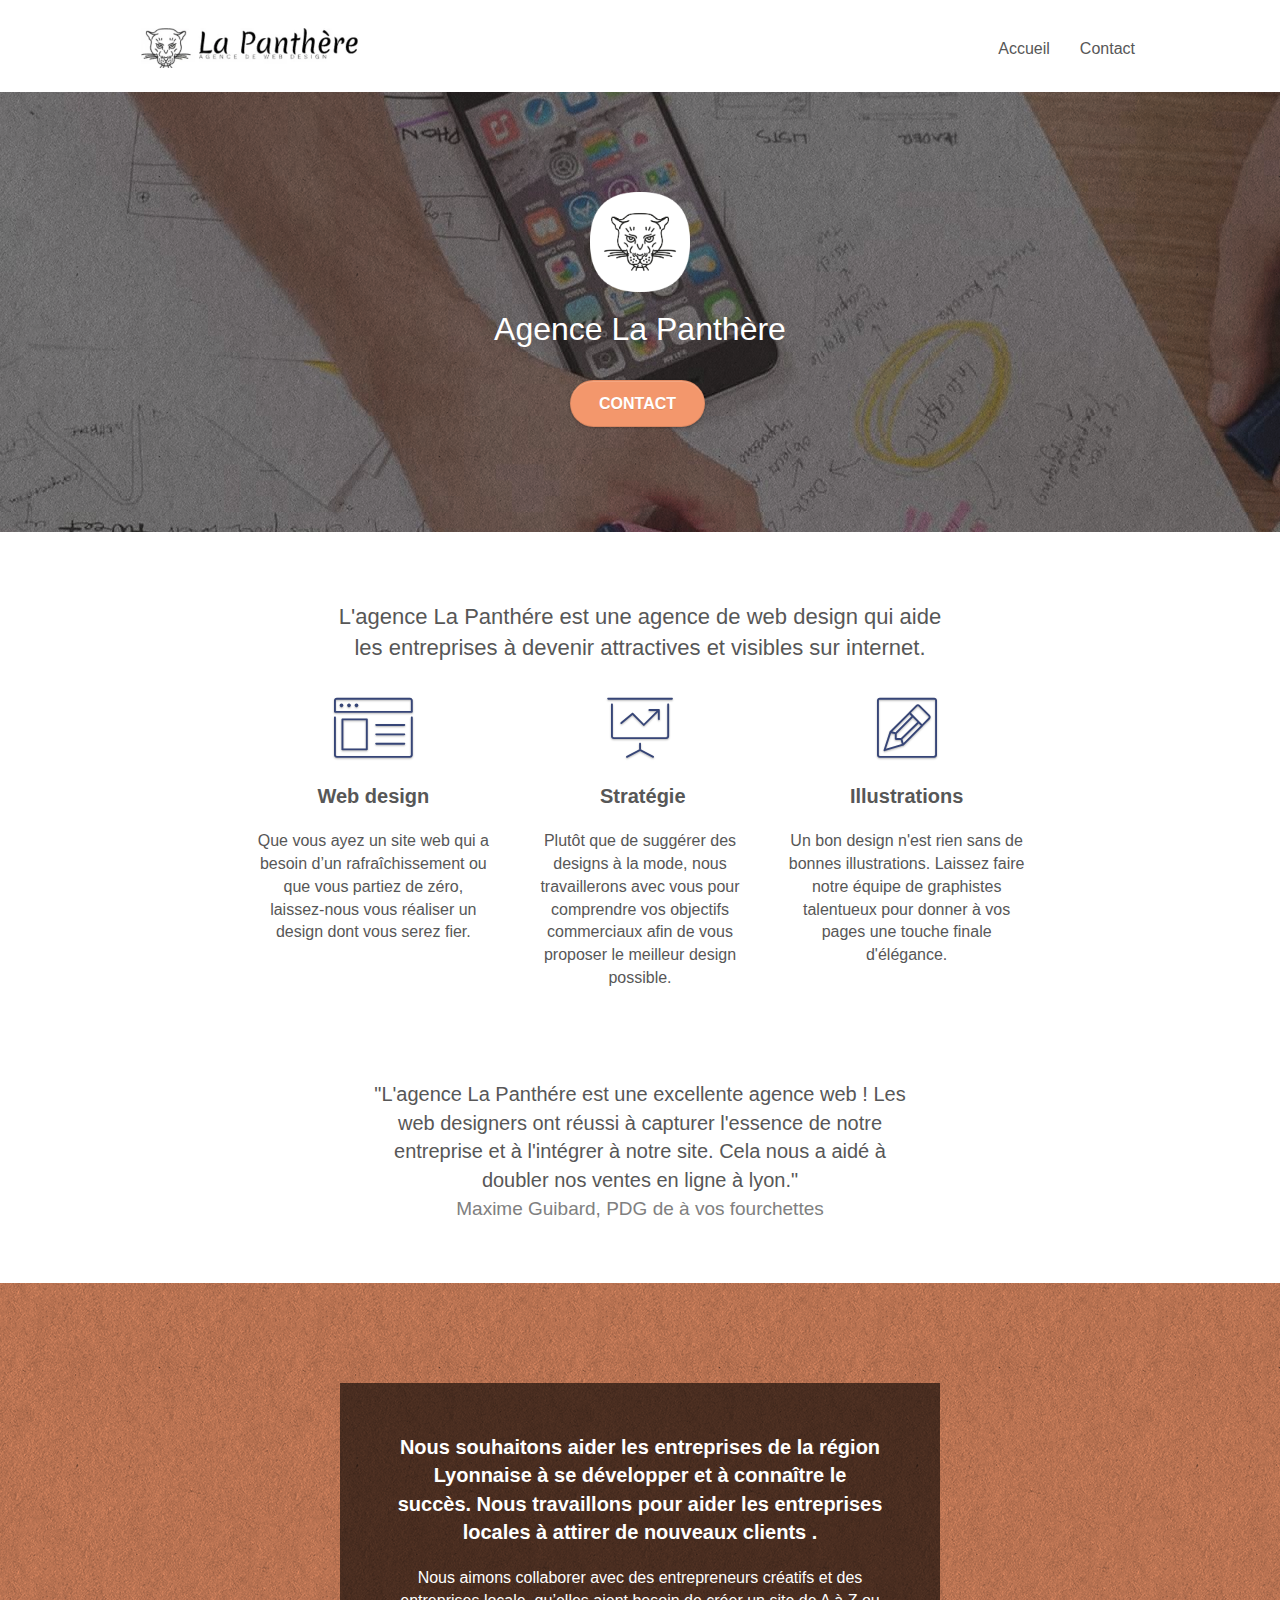
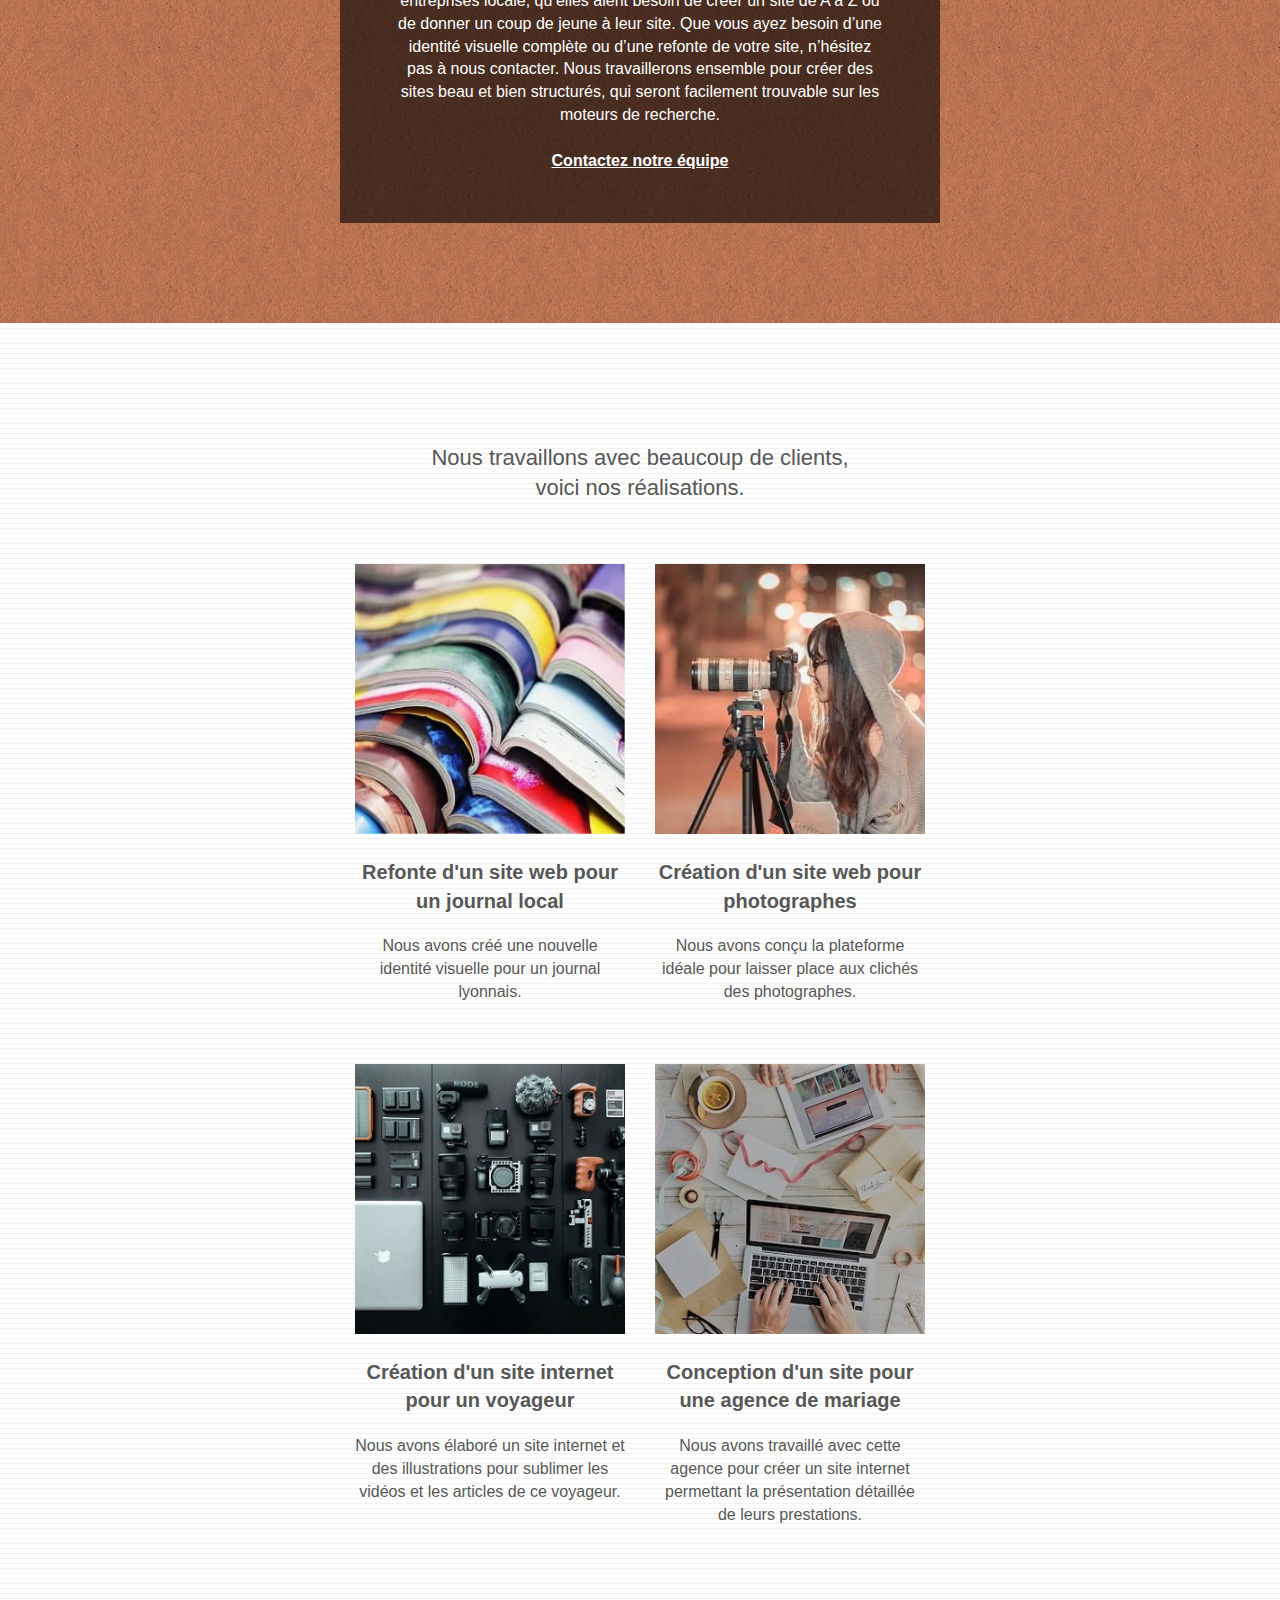
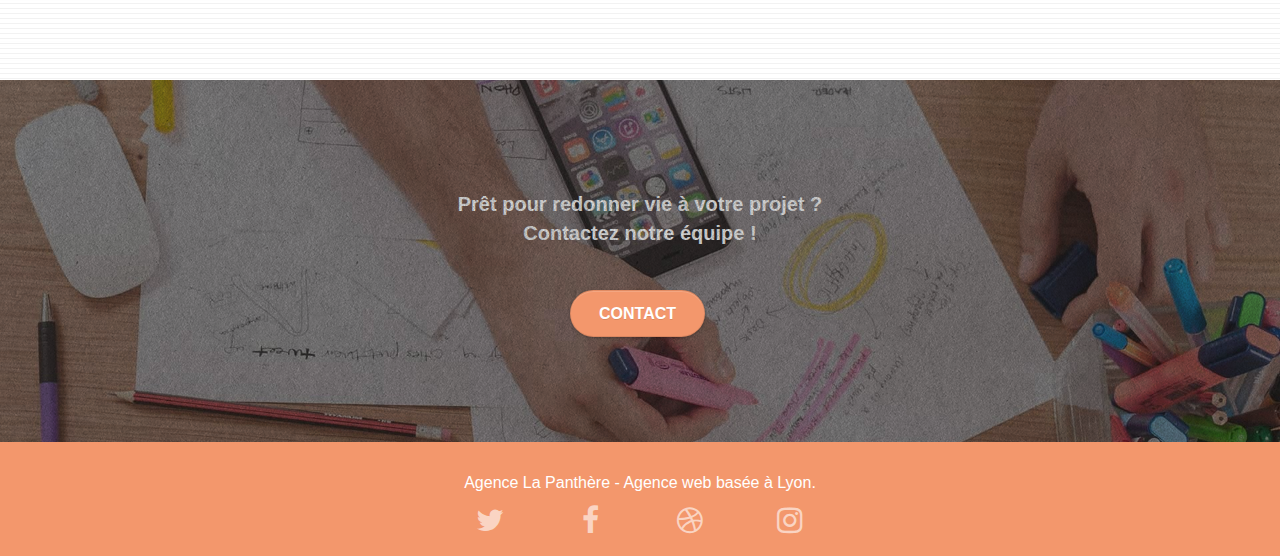
==== commit 12630192: "Modification du Css pour validation W3C" ====
--- a/index.html
+++ b/index.html
@@ -36,7 +36,7 @@
 
 		<nav class="navbar row">
 			<div class="navbar-header">
-				<a class="navbar-brand" href="index.html"><img src="img/agence-la-panthere-monochrome.webp" alt="Logo La panthére" height="40" width="218.17px" /></a>
+				<a class="navbar-brand" href="index.html"><img src="img/agence-la-panthere-monochrome.webp" alt="Logo La panthére" height="40"></a>
 			<button id="nav-toggle" type="button" class="ui-navbar-toggle navbar-toggle" data-toggle="collapse" data-target=".navbar-1">
 					<span class="sr-only">Toggle navigation</span><span class="icon-bar"></span><span class="icon-bar"></span><span class="icon-bar"></span>
 				</button>
@@ -63,7 +63,7 @@
 	<div class="container bloc-lg">
 		<div class="row tight-width-whitespace">
 			<div class="col-sm-12">
-				<img src="img/logo.png" class="center-block image-resize-mode"  alt="Logo La panthére" />
+				<img src="img/logo.png" class="center-block image-resize-mode"  alt="Logo La panthére">
 				<h1 class="text-center hero-bloc-text tc-white ">
 					Agence La Panthère
 				</h1>
@@ -157,7 +157,7 @@
 		</div>
 		<div class="row tight-width-whitespace portfolio-row">
 			<div class="col-sm-6">
-				<a href="#" data-lightbox="img/1.webp" data-gallery-id="gallery-1" data-caption="Refonte d'un site web pour un journal local" data-frame="snapshot-lb"><img src="img/1.webp" alt="Image d'un Design de journal local" class="img-responsive portfolio-thumb" /></a>
+				<a href="#" data-lightbox="img/1.webp" data-gallery-id="gallery-1" data-caption="Refonte d'un site web pour un journal local" data-frame="snapshot-lb"><img src="img/1.webp" alt="Image d'un Design de journal local" class="img-responsive portfolio-thumb"></a>
 				<p class="mg-md text-center titre_block">
 					Refonte d'un site web pour un journal local
 				</p>
@@ -166,7 +166,7 @@
 				</p>
 			</div>
 			<div class="col-sm-6">
-				<a href="#" data-lightbox="img/2.webp" data-gallery-id="gallery-1" data-caption="Création d'un site web pour photographes" data-frame="snapshot-lb"><img src="img/2.webp" class="img-responsive portfolio-thumb" alt="Image site web Photographes" /></a>
+				<a href="#" data-lightbox="img/2.webp" data-gallery-id="gallery-1" data-caption="Création d'un site web pour photographes" data-frame="snapshot-lb"><img src="img/2.webp" class="img-responsive portfolio-thumb" alt="Image site web Photographes"></a>
 				<p class="mg-md text-center titre_block">
 					Création d'un site web pour photographes
 				</p>
@@ -177,7 +177,7 @@
 		</div>
 		<div class="row tight-width-whitespace portfolio-row">
 			<div class="col-sm-6">
-				<a href="#" data-lightbox="img/3.webp" data-gallery-id="gallery-1" data-caption="Création d'un site internet pour un voyageur" data-frame="snapshot-lb"><img src="img/3.webp" class="img-responsive portfolio-thumb" alt="Image d'un site web pour un voyageur"/></a>
+				<a href="#" data-lightbox="img/3.webp" data-gallery-id="gallery-1" data-caption="Création d'un site internet pour un voyageur" data-frame="snapshot-lb"><img src="img/3.webp" class="img-responsive portfolio-thumb" alt="Image d'un site web pour un voyageur"></a>
 				<p class="mg-md text-center titre_block">
 					Création d'un site internet pour un voyageur
 				</p>
@@ -186,7 +186,7 @@
 				</p>
 			</div>
 			<div class="col-sm-6">
-				<a href="#" data-lightbox="img/4.webp" data-gallery-id="gallery-1" data-caption="Conception d'un site pour une agence de mariage" data-frame="snapshot-lb"><img src="img/4.webp" class="img-responsive portfolio-thumb" alt="Image d'une personne entrain de creer un site web pour une agence de mariage" /></a>
+				<a href="#" data-lightbox="img/4.webp" data-gallery-id="gallery-1" data-caption="Conception d'un site pour une agence de mariage" data-frame="snapshot-lb"><img src="img/4.webp" class="img-responsive portfolio-thumb" alt="Image d'une personne entrain de creer un site web pour une agence de mariage"></a>
 				<p class="mg-md text-center titre_block">
 					Conception d'un site pour une agence de mariage
 				</p>
--- a/style.css
+++ b/style.css
@@ -449,6 +449,7 @@
 .mg-md {
     margin-top: 10px;
     margin-bottom: 20px;
+
 }
 
 .mg-lg {
@@ -790,7 +791,7 @@
 }
 
 .tc-white {
-    color: #F3976C!important;
+    color: #ffffff!important;
 }
 
 
@@ -884,13 +885,13 @@
     }
 }
 
-@media only screen and (min-device-width: 768px) and (max-device-width: 1024px) and (orientation: landscape) {
+@media only screen and (min-width: 768px) and (max-width: 1024px) and (orientation: landscape) {
     .b-parallax {
         background-attachment: scroll;
     }
 }
 
-@media only screen and (min-device-width: 1024px) and (max-device-width: 1366px) and (-webkit-min-device-pixel-ratio: 1.5) {
+@media only screen and (min-width: 1024px) and (max-width: 1366px) and (-webkit-min-device-pixel-ratio: 1.5) {
     .b-parallax {
         background-attachment: scroll;
     }
@@ -908,10 +909,7 @@
         overflow-x: hidden;
         position: relative;
     }
-    .bloc {
-        padding-left: constant(safe-area-inset-left);
-        padding-right: constant(safe-area-inset-right);
-    }
+
     .bloc-group,
     .bloc-group .bloc {
         display: block;
@@ -920,8 +918,6 @@
     .bloc-fill-screen .fill-bloc-top-edge,
     .bloc-fill-screen .fill-bloc-bottom-edge {
         padding: 0 20px;
-        padding-left: constant(safe-area-inset-left);
-        padding-right: constant(safe-area-inset-right);
     }
 }
 
